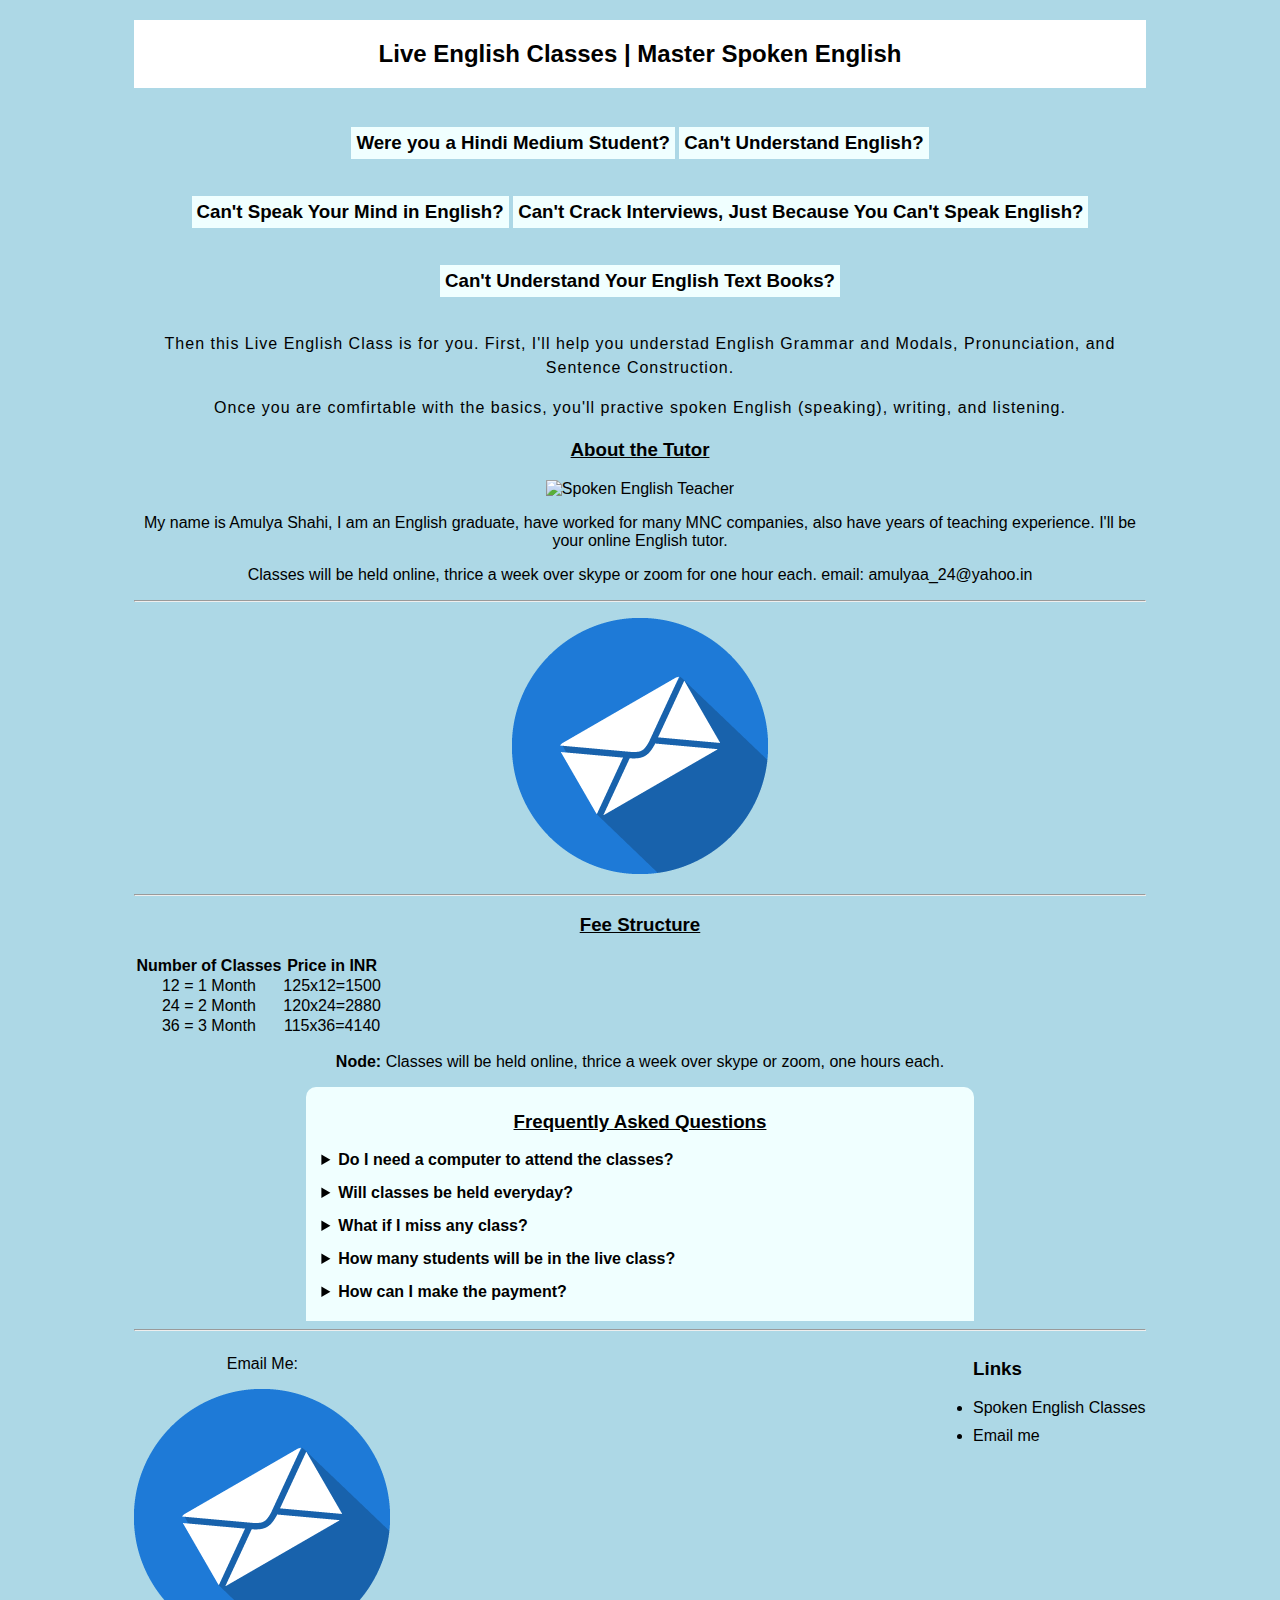
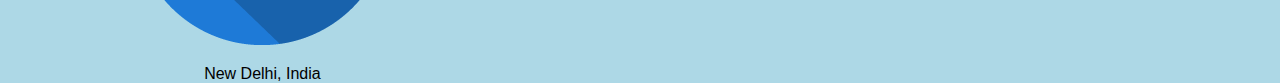
==== index.html @ 33babd9d "first commit" ====
<!DOCTYPE html>
<html lang="en">
  <head>
    <meta charset="UTF-8" />
    <meta name="viewport" content="width=device-width, initial-scale=1.0" />
    <link rel="stylesheet" href="style.css" />
    <title>Live English Classes | Learn Spoken English</title>
    <meta
      name="description"
      content="Learn Spoken English by understanding how English sentences are constructed and speak like a like pro. If you have been trying to understand English grammar and have not been successful yet, this course will help you master the art of spoken English."
    />
    <meta name="keywords" content="spoken english, english grammar" />
    <meta name="author" content="Amulya Shahi" />
    <meta name="msvalidate.01" content="15576975E5A0875D5C809D29A534DECB" />

    <!-- Global site tag (gtag.js) - Google Analytics -->
    <script
      async
      src="https://www.googletagmanager.com/gtag/js?id=UA-54765163-14"
    ></script>
    <script>
      window.dataLayer = window.dataLayer || [];
      function gtag() {
        dataLayer.push(arguments);
      }
      gtag("js", new Date());

      gtag("config", "UA-54765163-14");
    </script>
  </head>
  <body>
    <div class="wrapper">
      <header>
        <a href="/"
          ><h2 class="header__h2">
            Live English Classes | Master Spoken English
          </h2></a
        >
      </header>

      <main>
        <div class="main__qs">
          <h3 class="main__qs__snap">Were you a Hindi Medium Student?</h3>
          <h3 class="main__qs__snap">Can't Understand English?</h3>
          <br />

          <h3 class="main__qs__snap">Can't Speak Your Mind in English?</h3>
          <h3 class="main__qs__snap">
            Can't Crack Interviews, Just Because You Can't Speak English?
          </h3>

          <h3 class="main__qs__snap">
            Can't Understand Your English Text Books?
          </h3>

          <p class="main__qs__p">
            Then this Live English Class is for you. First, I'll help you
            understad English Grammar and Modals, Pronunciation, and Sentence
            Construction.
          </p>

          <p class="main__qs__p">
            Once you are comfirtable with the basics, you'll practive spoken
            English (speaking), writing, and listening.
          </p>
        </div>

        <div class="about__wrapper">
          <div class="about">
            <h3><u> About the Tutor</u></h3>
            <img
              class="about__img"
              src="img/amulya.png"
              alt="Spoken English Teacher"
            />
            <p>
              My name is Amulya Shahi, I am an English graduate, have worked for
              many MNC companies, also have years of teaching experience. I'll
              be your online English tutor.
            </p>
            <p>
              Classes will be held online, thrice a week over skype or zoom for
              one hour each. email: amulyaa_24@yahoo.in
            </p>
            <hr />
            <p>
              <a href="mailto:amulyaa_24@yahoo.in">
                <img
                  class="about__email"
                  src="img/email-me.png"
                  alt="email english teacher"
                />
              </a>
            </p>
            <hr />
          </div>
        </div>

        <div class="fee__wrapper">
          <div class="fee">
            <h3><u>Fee Structure</u></h3>
            <table class="fee__talbe">
              <tr>
                <th>Number of Classes</th>
                <th>Price in INR</th>
              </tr>
              <tr>
                <td>12 = 1 Month</td>
                <td>125x12=1500</td>
              </tr>

              <tr>
                <td>24 = 2 Month</td>
                <td>120x24=2880</td>
              </tr>

              <tr>
                <td>36 = 3 Month</td>
                <td>115x36=4140</td>
              </tr>
            </table>
          </div>
          <p>
            <strong>Node:</strong> Classes will be held online, thrice a week
            over skype or zoom, one hours each.
          </p>
        </div>

        <div class="faqs">
          <h3><u>Frequently Asked Questions</u></h3>

          <div class="faqs__box">
            <details>
              <summary>
                <strong>Do I need a computer to attend the classes?</strong>
              </summary>
              <p>
                It's good to have a computer or laptop with reliable internet
                connection, but a tablet or a good smartphone will alos do the
                job.
              </p>
            </details>

            <details>
              <summary><strong>Will classes be held everyday?</strong></summary>
              <p>
                Classes will be held three days a week. But if you need regular
                classes for whatever reason, there will extra charge for
                additional classes.
              </p>
            </details>

            <details>
              <summary><strong>What if I miss any class?</strong></summary>
              <p>
                If you cannot attend a class for some reason, you'll have to
                inform me prior the class day to save my time.
              </p>
            </details>
            <details>
              <summary>
                <strong>How many students will be in the live class?</strong>
              </summary>
              <p>
                There will be 3-5 students in the live class, but if you need
                seprate class, please talk to me for fee structure and class
                timing.
              </p>
            </details>
            <details>
              <summary><strong>How can I make the payment?</strong></summary>
              <p>You can do bank transfer and pay me on UPI.</p>
            </details>
          </div>
        </div>
      </main>
      <footer>
        <hr />
        <div class="footer__contact">
          <p>Email Me:</p>
          <p>
            <a href="mailto:amulyaa_24@yahoo.in">
              <img
                class="about__email"
                src="img/email-me.png"
                alt="email english teacher"
              />
            </a>
          </p>
          <div class="address">New Delhi, India</div>
        </div>

        <div class="footer__links">
          <h3>Links</h3>
          <li>
            <a href="./spoken-english-online">Spoken English Classes</a>
          </li>
          <li>
            <a href="mailto:amulyaa_24@yahoo.in">Email me</a>
          </li>
        </div>

        
       
      </footer>
     
    </div>
  </body>
</html>
---- style.css ----
* {
  padding: 0;
  mask: 0;
}

body {
  background-color: lightblue;
  font-family: sans-serif;
}

.wrapper {
  width: 80%;
  margin-left: auto;
  margin-right: auto;
  text-align: center;
}

.wrapper a {
  text-decoration: none;
  color: black;
}

.wrapper a:hover {
  color: skyblue;
}

.header__h2 {
  background-color: white;
  padding: 20px;
}

.main__qs__snap {
  text-align: center;
  background-color: azure;
  padding: 5px;
  display: inline-block;
}

.main__qs__p {
  line-height: 1.5;
  letter-spacing: 1px;
}

.live-tutor li{
  list-style:none;

}


#english-tutors{
   margin: 0 auto;
   width: 60%;
}

.live-tutor {
    position: relative;
    background-color: azure;
    padding: 5px;
    border-radius: 10px;
    margin-bottom: 10px;
}

.live-tutor li img {
    border-radius: 50%;
    padding-left: 10px;
    width:80%;
}

.live-tutor .tutor-img{
  display: inline-block;
  float: left;
  margin-left: 10px;
}

.live-tutor .tutor-cta{
  padding: 10px 20px;
  background-color: skyblue;
  border-radius: 10px;
}

.live-tutor .tutor-cta:hover{
  color:darkgray;
}

.live-tutor .about-tutor p{
  
  
}


.faqs {
  background-color: azure;
  width: 65%;
  margin-right: auto;
  margin-left: auto;
  padding: 5px;
  border-top-right-radius: 10px;
  border-top-left-radius: 10px;
}

.faqs__box details {
  text-align: left;
  display: flex;
  margin-left: 10px;
  margin-bottom: 15px;
}

.footer__contact {
  float: left;
}

.footer__links {
  float: right;
  text-align: initial;
}

footer {
  padding-bottom: 20px;
}

.footer__links li {
  margin-bottom: 10px;
}

.footer__links a:hover {
  color: darkolivegreen;
}
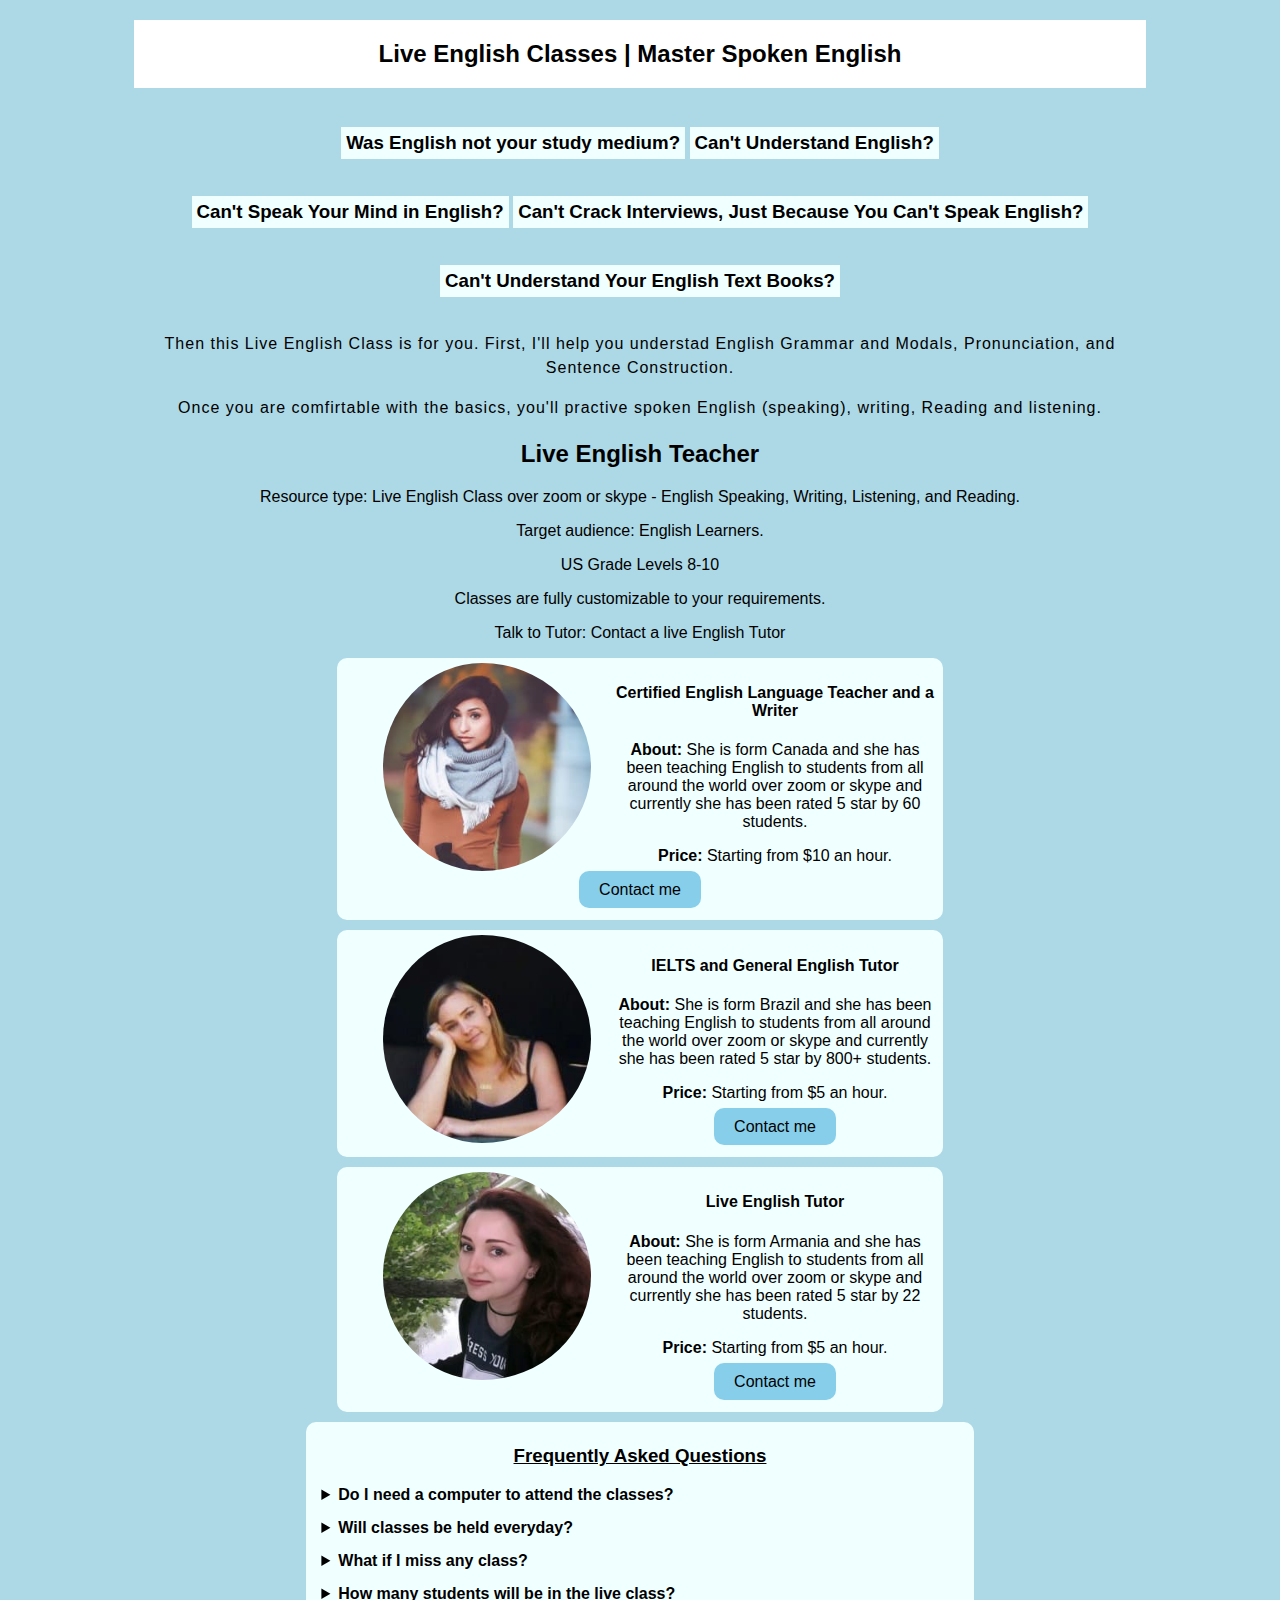
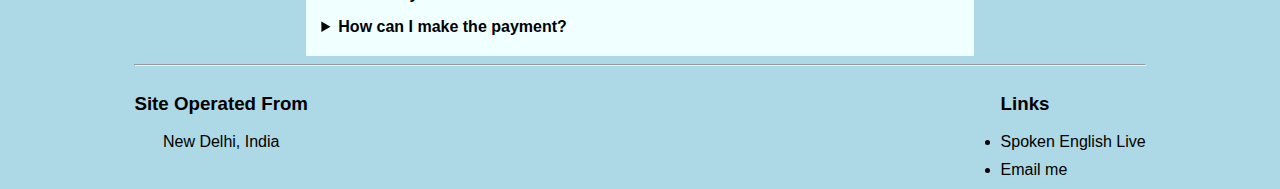
==== commit 71447745: "cta" ====
--- a/index.html
+++ b/index.html
@@ -6,26 +6,24 @@
     <link rel="stylesheet" href="style.css" />
     <title>Live English Classes | Learn Spoken English</title>
     <meta
-      name="description"
-      content="Learn Spoken English by understanding how English sentences are constructed and speak like a like pro. If you have been trying to understand English grammar and have not been successful yet, this course will help you master the art of spoken English."
+    name="description"
+    content="Learn Spoken English by understanding how English sentences are constructed and speak like a like pro. If you have been trying to understand English grammar and have not been successful yet, this course will help you master the art of spoken English."
     />
     <meta name="keywords" content="spoken english, english grammar" />
     <meta name="author" content="Amulya Shahi" />
     <meta name="msvalidate.01" content="15576975E5A0875D5C809D29A534DECB" />
-
     <!-- Global site tag (gtag.js) - Google Analytics -->
     <script
-      async
-      src="https://www.googletagmanager.com/gtag/js?id=UA-54765163-14"
+    async
+    src="https://www.googletagmanager.com/gtag/js?id=UA-54765163-14"
     ></script>
     <script>
-      window.dataLayer = window.dataLayer || [];
-      function gtag() {
-        dataLayer.push(arguments);
-      }
-      gtag("js", new Date());
-
-      gtag("config", "UA-54765163-14");
+    window.dataLayer = window.dataLayer || [];
+    function gtag() {
+    dataLayer.push(arguments);
+    }
+    gtag("js", new Date());
+    gtag("config", "UA-54765163-14");
     </script>
   </head>
   <body>
@@ -33,177 +31,151 @@
       <header>
         <a href="/"
           ><h2 class="header__h2">
-            Live English Classes | Master Spoken English
-          </h2></a
+          Live English Classes | Master Spoken English
+        </h2></a
         >
       </header>
-
       <main>
         <div class="main__qs">
-          <h3 class="main__qs__snap">Were you a Hindi Medium Student?</h3>
+          <h3 class="main__qs__snap">Was English not your study medium?</h3>
           <h3 class="main__qs__snap">Can't Understand English?</h3>
           <br />
-
           <h3 class="main__qs__snap">Can't Speak Your Mind in English?</h3>
           <h3 class="main__qs__snap">
-            Can't Crack Interviews, Just Because You Can't Speak English?
+          Can't Crack Interviews, Just Because You Can't Speak English?
           </h3>
-
           <h3 class="main__qs__snap">
-            Can't Understand Your English Text Books?
+          Can't Understand Your English Text Books?
           </h3>
-
           <p class="main__qs__p">
             Then this Live English Class is for you. First, I'll help you
             understad English Grammar and Modals, Pronunciation, and Sentence
             Construction.
           </p>
-
           <p class="main__qs__p">
             Once you are comfirtable with the basics, you'll practive spoken
-            English (speaking), writing, and listening.
+            English (speaking), writing, Reading and listening.
           </p>
         </div>
-
-        <div class="about__wrapper">
-          <div class="about">
-            <h3><u> About the Tutor</u></h3>
-            <img
-              class="about__img"
-              src="img/amulya.png"
-              alt="Spoken English Teacher"
-            />
-            <p>
-              My name is Amulya Shahi, I am an English graduate, have worked for
-              many MNC companies, also have years of teaching experience. I'll
-              be your online English tutor.
+        <div class="live-english-tutors">
+          <div itemscope itemtype="https://schema.org/CreativeWork">
+            <h2 id="#live-english-tutors" itemprop="name">Live English Teacher</h2>
+            <p>Resource type:
+              <span itemprop="learningResourceType">Live English Class over zoom or skype - </span>
+              <span itemprop="learningResourceType">English Speaking, Writing, Listening, and Reading</span>.
             </p>
-            <p>
-              Classes will be held online, thrice a week over skype or zoom for
-              one hour each. email: amulyaa_24@yahoo.in
-            </p>
-            <hr />
-            <p>
-              <a href="mailto:amulyaa_24@yahoo.in">
-                <img
-                  class="about__email"
-                  src="img/email-me.png"
-                  alt="email english teacher"
-                />
-              </a>
-            </p>
-            <hr />
+            <p>Target audience:
+              <span itemprop="audience" itemscope itemtype="https://schema.org/EducationalAudience">
+                <span itemprop="educationalRole">English Learners</span></span>.
+              </p>
+              <p itemprop="educationalLevel" itemscope itemtype="https://schema.org/DefinedTerm">
+                <span itemprop="inDefinedtermSet">US Grade Levels</span>
+                <span itemprop="name">8-10</span>
+              </p>
+              <p>Classes are fully customizable to your requirements.</p>
+              <p>Talk to Tutor: <a itemprop="url" href="http://example.org/lessonplan">Contact a live English Tutor</a></p>
+            </div>
+            
           </div>
-        </div>
-
-        <div class="fee__wrapper">
-          <div class="fee">
-            <h3><u>Fee Structure</u></h3>
-            <table class="fee__talbe">
-              <tr>
-                <th>Number of Classes</th>
-                <th>Price in INR</th>
-              </tr>
-              <tr>
-                <td>12 = 1 Month</td>
-                <td>125x12=1500</td>
-              </tr>
-
-              <tr>
-                <td>24 = 2 Month</td>
-                <td>120x24=2880</td>
-              </tr>
-
-              <tr>
-                <td>36 = 3 Month</td>
-                <td>115x36=4140</td>
-              </tr>
-            </table>
+          <div id="english-tutors">
+            
+            <div class="live-tutor">
+              <div class="tutor-img">
+                <li><img src="img/certified-english-teacher.jpg" alt="certified english teacher"></li>
+              </div>
+              <div class="about-tutor">
+                <h4>Certified English Language Teacher and a Writer</h4>
+                <p><b>About:</b> She is form Canada and she has been teaching English to students from all around the world over zoom or skype and currently she has been rated 5 star by 60 students.</p>
+                <p><b>Price:</b> Starting from $10 an hour.</p>
+                <p><a class="tutor-cta" href="https://tidd.ly/2OrmUmR">Contact me</a></p>
+              </div>
+            </div>
+            <div class="live-tutor">
+              <div class="tutor-img">
+                <li><img src="img/ielts-and-general-english-tutor.jpg" alt="ielts and general english tutor"></li>
+              </div>
+              <div class="about-tutor">
+                <h4>IELTS and General English Tutor</h4>
+                <p><b>About:</b> She is form Brazil and she has been teaching English to students from all around the world over zoom or skype and currently she has been rated 5 star by 800+ students.</p>
+                <p><b>Price:</b> Starting from $5 an hour.</p>
+                <p><a class="tutor-cta" href="https://tidd.ly/3bm2xAy">Contact me</a></p>
+              </div>
+            </div>
+            <div class="live-tutor">
+              <div class="tutor-img">
+                <li><img src="img/live-english-tutor.jpg" alt="live english tutor"></li>
+              </div>
+              <div class="about-tutor">
+                <h4>Live English Tutor</h4>
+                <p><b>About:</b> She is form Armania and she has been teaching English to students from all around the world over zoom or skype and currently she has been rated 5 star by 22 students.</p>
+                <p><b>Price:</b> Starting from $5 an hour.</p>
+                <p><a class="tutor-cta" href="https://tidd.ly/30nmf8M">Contact me</a></p>
+              </div>
+            </div>
+            
           </div>
-          <p>
-            <strong>Node:</strong> Classes will be held online, thrice a week
-            over skype or zoom, one hours each.
-          </p>
-        </div>
-
-        <div class="faqs">
-          <h3><u>Frequently Asked Questions</u></h3>
-
-          <div class="faqs__box">
-            <details>
+          
+          <div class="faqs">
+            <h3><u>Frequently Asked Questions</u></h3>
+            <div class="faqs__box">
+              <details>
               <summary>
-                <strong>Do I need a computer to attend the classes?</strong>
+              <strong>Do I need a computer to attend the classes?</strong>
               </summary>
               <p>
                 It's good to have a computer or laptop with reliable internet
                 connection, but a tablet or a good smartphone will alos do the
                 job.
               </p>
-            </details>
-
-            <details>
+              </details>
+              <details>
               <summary><strong>Will classes be held everyday?</strong></summary>
               <p>
-                Classes will be held three days a week. But if you need regular
-                classes for whatever reason, there will extra charge for
-                additional classes.
+                It depends on how many classes you have booked. It's good idea to talk to your tutor and aks if they can offer you daily class. If you are a working person; I would suggest make it on alternate days.
               </p>
-            </details>
-
-            <details>
+              </details>
+              <details>
               <summary><strong>What if I miss any class?</strong></summary>
               <p>
                 If you cannot attend a class for some reason, you'll have to
                 inform me prior the class day to save my time.
               </p>
-            </details>
-            <details>
+              </details>
+              <details>
               <summary>
-                <strong>How many students will be in the live class?</strong>
+              <strong>How many students will be in the live class?</strong>
               </summary>
               <p>
-                There will be 3-5 students in the live class, but if you need
-                seprate class, please talk to me for fee structure and class
-                timing.
+                It's one to one class. There will be only you the student and your live English tutor.
               </p>
-            </details>
-            <details>
+              </details>
+              <details>
               <summary><strong>How can I make the payment?</strong></summary>
-              <p>You can do bank transfer and pay me on UPI.</p>
-            </details>
+              <p>You can make payment via paypal and with your debit or credit cards from around the world.</p>
+              </details>
+            </div>
           </div>
-        </div>
-      </main>
-      <footer>
-        <hr />
-        <div class="footer__contact">
-          <p>Email Me:</p>
-          <p>
-            <a href="mailto:amulyaa_24@yahoo.in">
-              <img
-                class="about__email"
-                src="img/email-me.png"
-                alt="email english teacher"
-              />
-            </a>
-          </p>
-          <div class="address">New Delhi, India</div>
-        </div>
-
-        <div class="footer__links">
-          <h3>Links</h3>
-          <li>
-            <a href="./spoken-english-online">Spoken English Classes</a>
-          </li>
-          <li>
-            <a href="mailto:amulyaa_24@yahoo.in">Email me</a>
-          </li>
-        </div>
-
+        </main>
+        <footer>
+          <hr />
+          <div class="footer__contact">
+            <h3>Site Operated From</h3>
+            <div class="address">New Delhi, India</div>
+          </div>
+          
+          <div class="footer__links">
+            <h3>Links</h3>
+            <li>
+              <a href="/spoken-english-online/index.html">Spoken English Live</a>
+            </li>
+            <li>
+              <a href="mailto:amulyaa_24@yahoo.in">Email me</a>
+            </li>
+          </div>
+          
+          
+        </footer>
         
-       
-      </footer>
-     
-    </div>
-  </body>
-</html>
+      </div>
+    </body>
+  </html>